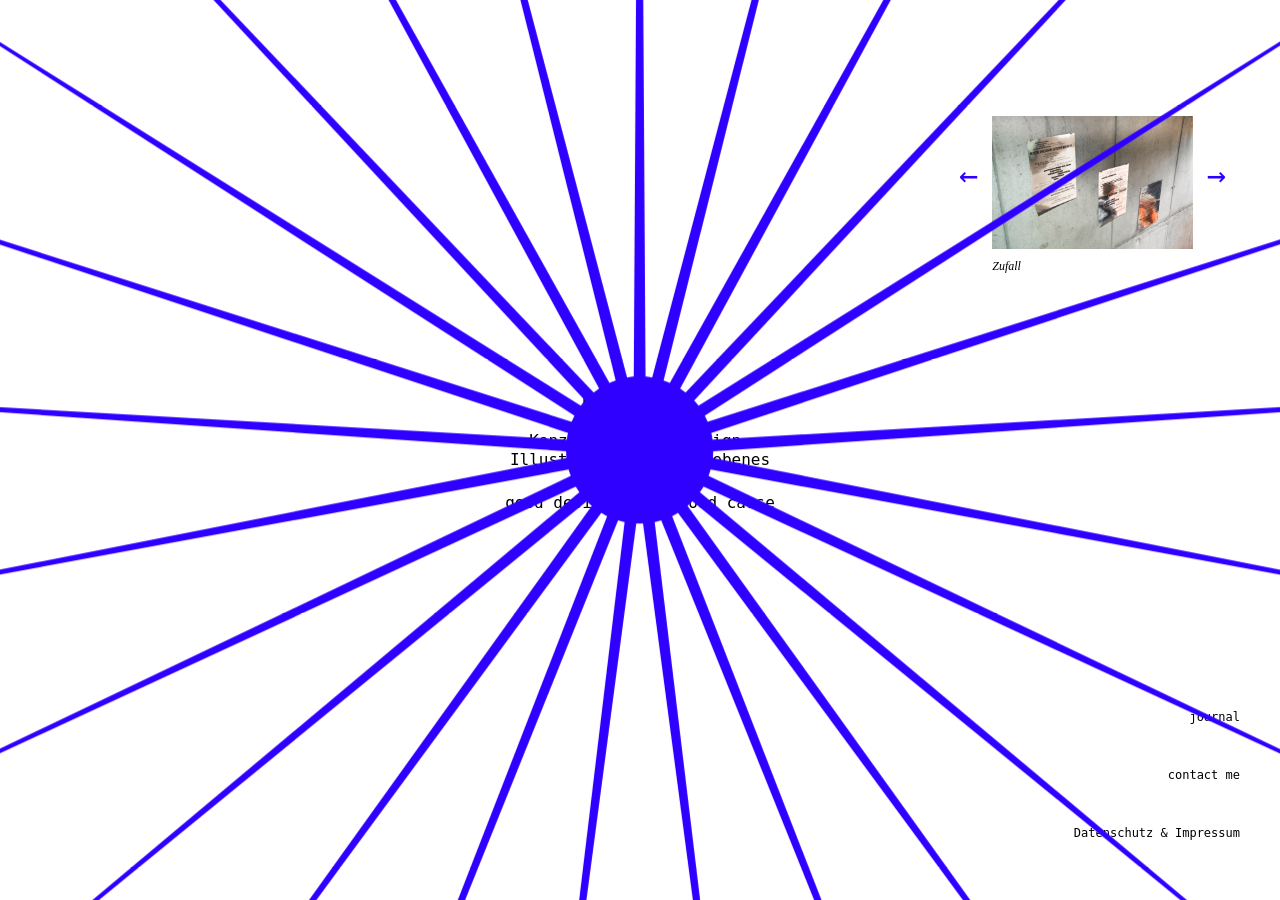
==== index.html @ 7a3da68b "Erste Version des Portfolios" ====
<!DOCTYPE html>
<html lang="de">
<head>
<meta charset="utf-8">
<meta name="viewport" content="width=device-width, initial-scale=1">
<title>Ronja Wagler — Konzept &amp; Idee, Design, Illustration</title>
<meta name="description" content="Ronja Wagler — Konzept &amp; Idee, Design, Illustration, Geschriebenes. Good design for a good cause.">
<link rel="stylesheet" href="styles.css">
<link rel="alternate" type="application/rss+xml" title="Ronja Wagler — Journal" href="feed.xml">
</head>
<body class="is-home">

<a class="skip-link" href="#main">Zum Inhalt springen</a>

<!-- The star. Lives outside main so it can sit above/behind everything. -->
<button id="star" class="star is-intro" aria-label="Zur Startseite">
  <span class="star__pulse">
    <svg class="star__svg" viewBox="0 0 200 200" aria-hidden="true" focusable="false">
      <g id="star-rays"></g>
    </svg>
  </span>
</button>

<main id="main" class="home">

  <!-- Project preview, top right -->
  <section class="preview" aria-label="Aus dem Journal">
    <button class="preview__arrow preview__arrow--prev" aria-label="Vorheriger Beitrag">&#8594;</button>
    <a class="preview__link" href="#">
      <img class="preview__img" src="" alt="" width="295" height="196">
      <span class="preview__caption"></span>
    </a>
    <button class="preview__arrow preview__arrow--next" aria-label="N&auml;chster Beitrag">&#8594;</button>
  </section>

  <!-- Intro, centred -->
  <section class="intro">
    <p class="intro__name"><button id="about-open" class="intro__name-btn">Ronja Wagler</button></p>
    <p class="intro__disciplines">Konzept &amp; Idee, Design,<br>Illustration, Geschriebenes</p>
    <p class="intro__claim">good design for a good cause</p>
  </section>

  <!-- Footer links, bottom right -->
  <nav class="corner-links" aria-label="Weitere Seiten">
    <a href="journal.html">journal</a>
    <a href="#" data-mail>contact me</a>
    <a href="impressum.html">Datenschutz &amp; Impressum</a>
  </nav>

</main>

<!-- Über mich pop-up -->
<div id="about" class="about" hidden>
  <div class="about__panel" role="dialog" aria-modal="true" aria-labelledby="about-title">
    <button id="about-close" class="about__close" aria-label="Schlie&szlig;en">&times;</button>
    <h2 id="about-title" class="about__title">&Uuml;ber mich</h2>
    <p class="about__text">Hi, ich bin Ronja und gestalte am liebsten f&uuml;r das Gute in dieser Welt &ndash;
      im Gro&szlig;en wie im Kleinen.<br>Du auch? Dann lass uns zusammen arbeiten.</p>
    <img class="about__photo" src="images/ich-web.jpg" alt="Portr&auml;t von Ronja Wagler">
  </div>
</div>

<script src="js/posts.js"></script>
<script src="js/star.js"></script>
<script src="js/site.js"></script>
<script src="js/contact.js"></script>
</body>
</html>
---- styles.css ----
/* =========================================================
   Ronja Wagler — portfolio
   Design tokens taken straight from the Figma file.
   ========================================================= */

/* --- Fonts -------------------------------------------------
   Drop the .woff2 files into fonts/ and these will pick up.
   Until then the fallbacks below render, so nothing breaks.
----------------------------------------------------------- */
@font-face {
  font-family: "Fliege Mono";
  src: url("fonts/FliegeMono-Regular.woff2") format("woff2");
  font-weight: 400;
  font-style: normal;
  font-display: swap;
}
@font-face {
  font-family: "Griffiths";
  src: url("fonts/Griffiths-Italic.woff2") format("woff2");
  font-weight: 400;
  font-style: italic;
  font-display: swap;
}

:root {
  /* Colour */
  --blue:  #2f00ff;
  --black: #000000;
  --white: #ffffff;

  /* Type */
  --mono:  "Fliege Mono", ui-monospace, "SFMono-Regular", Menlo, monospace;
  --serif: "Griffiths", Georgia, "Times New Roman", serif;

  --fs-body:  16px;
  --fs-small: 12px;
  --fs-arrow: 32px;

  /* Star */
  --star-size: 190px;          /* size on the home screen */
  --star-scale-intro: 11.66;   /* 2215 / 190 — matches the Figma startscreen */
  --star-dx: 0px;              /* set by star.js: home centre → viewport centre */
  --star-dy: 0px;

  /* Layout */
  --edge: 40px;                /* page margin */
}

* { box-sizing: border-box; }

/* Volle Höhe braucht nur die Startseite: die ist EIN fester
   Bildschirm. Das Journal scrollt und darf so hoch werden,
   wie es will. Darum hängt beides an .is-home statt am body. */
html { height: 100%; }
body.is-home { height: 100%; }

body {
  margin: 0;
  background: var(--white);
  color: var(--black);
  font-family: var(--mono);
  font-size: var(--fs-body);
  line-height: normal;
  isolation: isolate;          /* own stacking context, no z-index fights */
}

body.is-home { overflow: hidden; }   /* one fixed screen, kein Scrollen */

/* Wenn die Grossansicht offen ist, soll der Hintergrund
   nicht mitscrollen. Wird von js/journal.js gesetzt. */
body.is-locked { overflow: hidden; }

/* "hidden" soll IMMER verstecken.
   Das HTML-Attribut hidden ist eigentlich nur ein leises
   display: none vom Browser. Sobald wir einem Element selbst
   ein display geben (z.B. .single { display: flex }), gewinnt
   unseres — und das versteckte Ding ist plötzlich sichtbar.
   Genau so stand die leere Grossansicht dauerhaft offen.
   !important sorgt dafür, dass hidden immer das letzte Wort hat. */
[hidden] { display: none !important; }

a { color: inherit; }

.skip-link {
  position: absolute;
  left: -9999px;
  top: 0;
  background: var(--blue);
  color: var(--white);
  padding: 8px 12px;
  z-index: 100;
}
.skip-link:focus { left: 0; }

:focus-visible {
  outline: 2px solid var(--blue);
  outline-offset: 3px;
}

/* =========================================================
   The star
   ========================================================= */

.star {
  position: fixed;
  left: 8%;
  bottom: 15%;
  width: var(--star-size);
  height: var(--star-size);
  margin: 0;
  padding: 0;
  border: 0;
  background: none;
  cursor: pointer;
  z-index: 2;
  transform-origin: 50% 50%;
  transition: transform 1100ms cubic-bezier(0.65, 0, 0.35, 1);
}

/* Fullscreen state: same star, scaled up and moved to the middle. */
.star.is-intro {
  transform: translate(var(--star-dx), var(--star-dy)) scale(var(--star-scale-intro));
  cursor: zoom-out;
  z-index: 3;
}

/* Slow breathing pulse, on an inner element so it doesn't
   fight with the big intro→home transform above. */
.star__pulse {
  display: block;
  width: 100%;
  height: 100%;
  animation: star-pulse 7s ease-in-out infinite;
}

@keyframes star-pulse {
  0%, 100% { transform: scale(1);    }
  50%      { transform: scale(1.06); }
}

.star__svg {
  display: block;
  width: 100%;
  height: 100%;
  overflow: visible;
  fill: var(--blue);

  /* Nur für die Kipp-Bewegung (MODE "tilt" in js/star.js):
     der Stern folgt dem Cursor mit einer kleinen Verzögerung,
     damit es sich nach Gewicht anfühlt statt nach Zappeln.
     Länger = träger. Beim Wirbel ("swirl") passiert hier nichts. */
  transition: transform 220ms ease-out;
}

/* =========================================================
   Home screen layout
   ========================================================= */

.home {
  position: relative;
  height: 100%;
  z-index: 1;
}

/* --- Intro, centred --- */
.intro {
  position: absolute;
  left: 50%;
  top: 50%;
  transform: translate(-50%, -50%);
  width: 400px;
  max-width: calc(100% - 2 * var(--edge));
  text-align: center;
}

.intro p { margin: 0 0 1.5em; }
.intro p:last-child { margin-bottom: 0; }

.intro__name-btn {
  font: inherit;
  color: inherit;
  background: none;
  border: 0;
  padding: 0;
  cursor: pointer;
  text-decoration: underline;
  text-underline-offset: 3px;
  text-decoration-color: transparent;
  transition: text-decoration-color 150ms;
}
.intro__name-btn:hover,
.intro__name-btn:focus-visible { text-decoration-color: currentColor; }

/* --- Project preview, top right --- */
.preview {
  position: absolute;
  top: 116px;
  right: var(--edge);
  width: 295px;
  display: flex;
  align-items: flex-start;
}

.preview__link {
  display: block;
  text-decoration: none;
  width: 295px;
}

.preview__img {
  display: block;
  width: 100%;
  height: auto;
  aspect-ratio: 295 / 196;
  object-fit: cover;
  background: #eee;
}

.preview__caption {
  display: block;
  margin-top: 10px;
  font-family: var(--serif);
  font-style: italic;
  font-size: var(--fs-small);
}

.preview__arrow {
  font-family: var(--mono);
  font-size: var(--fs-arrow);
  line-height: 1;
  color: var(--blue);
  background: none;
  border: 0;
  padding: 0 14px;
  cursor: pointer;
  align-self: center;
  margin-top: -40px;           /* sit level with the image, not the caption */
}
.preview__arrow--prev { transform: scaleX(-1); }

/* --- Corner links, bottom right --- */
.corner-links {
  position: absolute;
  right: var(--edge);
  bottom: calc(var(--edge) + 20px);
  text-align: right;
  font-size: var(--fs-small);
  display: grid;
  gap: 44px;
}
.corner-links a {
  text-decoration: none;
  text-underline-offset: 3px;
}
.corner-links a:hover,
.corner-links a:focus-visible { text-decoration: underline; }

/* =========================================================
   Über mich pop-up
   ========================================================= */

.about {
  position: fixed;
  inset: 0;
  z-index: 10;
}

.about__panel {
  position: absolute;
  left: 8%;
  top: 10%;
  width: 440px;
  max-width: calc(100% - 2 * var(--edge));
  background: var(--blue);
  color: var(--white);
  padding: 45px;
}

.about__close {
  position: absolute;
  top: -12px;
  right: -12px;
  width: 25px;
  height: 25px;
  border-radius: 50%;
  border: 1px solid var(--blue);
  background: var(--white);
  color: var(--blue);
  font-family: var(--mono);
  font-size: 14px;
  line-height: 1;
  cursor: pointer;
}

.about__title { font: inherit; margin: 0 0 1.5em; }
.about__text  { margin: 0 0 2em; }

.about__photo {
  display: block;
  width: 190px;
  height: auto;
  border: 8px solid var(--white);
}

/* =========================================================
   Responsive — first pass, refine together in the browser
   ========================================================= */

@media (max-width: 900px) {
  :root { --edge: 24px; --star-size: 140px; }
  .preview { top: 90px; width: 240px; }
  .preview__link { width: 240px; }
}

@media (max-width: 600px) {
  :root { --edge: 16px; --star-size: 110px; }
  .preview {
    position: static;
    width: auto;
    padding: 80px var(--edge) 0;
  }
  .preview__link { width: auto; flex: 1; }
  .intro { position: static; transform: none; margin: 48px auto 0; }
  .corner-links { position: static; text-align: center; gap: 20px; margin-top: 48px; }
  .home { height: auto; }
  body.is-home { overflow: auto; }
  .star { left: auto; right: var(--edge); bottom: var(--edge); }
}

/* Respect people who ask for less motion. */
@media (prefers-reduced-motion: reduce) {
  .star { transition-duration: 1ms; }
  .star__pulse { animation: none; }
}


/* =========================================================
   DAS JOURNAL
   =========================================================

   Ein Raster aus unterschiedlich hohen Karten ("Mauerwerk").
   Die Spaltenzahl steckt in --feed-cols und wird weiter unten
   pro Bildschirmbreite kleiner.

   Wichtig: --feed-row und --feed-gap müssen zu ROW_HEIGHT und
   ROW_GAP in js/journal.js passen. Wenn du hier etwas änderst,
   ändere es dort mit — sonst rechnet JavaScript mit anderen
   Zahlen, als CSS zeichnet, und die Karten überlappen.
   ========================================================= */

.is-journal {
  --feed-cols: 3;
  --feed-gap:  28px;   /* ↔ ROW_GAP in js/journal.js    */
  --feed-row:  8px;    /* ↔ ROW_HEIGHT in js/journal.js */

  /* Im Journal ist der Stern nur noch der Heim-Knopf in der
     Ecke, nicht mehr das grosse Bild. Also kleiner. */
  --star-size: 76px;
}

/* Stern in die echte Ecke, damit er den Beiträgen nicht
   im Weg steht. Er bleibt beim Scrollen stehen (position:
   fixed steht oben in .star). */
.is-journal .star {
  left: var(--edge);
  bottom: var(--edge);
}

/* --- Kopfzeile ------------------------------------------ */

.masthead {
  display: flex;
  justify-content: space-between;
  align-items: baseline;
  gap: 20px;
  padding: var(--edge) var(--edge) 0;
}

.masthead p { margin: 0; }

.masthead__brand a {
  text-decoration: none;
  text-underline-offset: 3px;
}
.masthead__brand a:hover,
.masthead__brand a:focus-visible { text-decoration: underline; }

/* "Journal" ist eine Ortsangabe, kein Projekttitel — bleibt
   also in Fliege Mono, nur kleiner und blau. */
.masthead__here {
  font-size: var(--fs-small);
  color: var(--blue);
}

/* --- Filterleiste --------------------------------------- */

.tagbar {
  display: flex;
  flex-wrap: wrap;
  gap: 8px 22px;
  padding: 36px 0 28px;
}

/* Ein Schlagwort. Gleiche Form in der Leiste oben und unter
   den Karten — darum eine eigene, kleine Klasse. */
.tag {
  font-family: var(--mono);
  font-size: var(--fs-small);
  text-decoration: none;
  text-underline-offset: 3px;
  white-space: nowrap;
}
.tag:hover,
.tag:focus-visible { text-decoration: underline; }

/* Das gerade gewählte Schlagwort ist blau und unterstrichen —
   dieselbe Logik wie "Menu active" im Design-System. */
.tag.is-active {
  color: var(--blue);
  text-decoration: underline;
}

/* --- Kopf einer Schlagwort-Seite ------------------------ */

.taghead {
  max-width: 560px;
  padding-bottom: 40px;
}

/* Ein Projekttitel ist das, was die ARBEIT sagt —
   also Griffiths Kursiv, nicht Fliege Mono. */
.taghead__title {
  font-family: var(--serif);
  font-style: italic;
  font-weight: 400;
  font-size: 28px;
  line-height: 1.2;
  margin: 0 0 12px;
}

.taghead__blurb { margin: 0 0 10px; }

.taghead__hint {
  margin: 0;
  font-size: var(--fs-small);
  color: var(--blue);
}

/* --- Das Raster ----------------------------------------- */

.journal {
  padding: 0 var(--edge);
  /* Platz unten, damit die letzte Karte nicht unter dem
     Stern und den Fusslinks verschwindet. */
  padding-bottom: 40px;
}

.feed {
  display: grid;
  grid-template-columns: repeat(var(--feed-cols), 1fr);
  gap: var(--feed-gap);

  /* Sehr viele sehr niedrige Zeilen. Jede Karte bekommt von
     js/journal.js gesagt, über wie viele sie sich erstreckt.
     So entsteht das Mauerwerk. */
  grid-auto-rows: var(--feed-row);

  /* Ohne das würden die Karten auf Zeilenhöhe gestreckt und
     wir könnten ihre echte Höhe nicht messen. */
  align-items: start;
}

.feed__empty {
  margin: 0 0 32px;
  color: var(--blue);
}

/* --- Eine Karte ----------------------------------------- */

.post {
  position: relative;
  /* Die Karte ist so hoch wie ihr Inhalt. Die Rasterzeilen
     kommen per grid-row-end aus dem JavaScript. */
}

/* Text-Beiträge bekommen einen blauen Rahmen. Dadurch liest
   sich das Raster: Bilder sind randlos, Gedanken sind
   eingerahmt. */
.post--text {
  border: 1px solid var(--blue);
  padding: 22px;
}

.post__figure {
  position: relative;
  margin: 0;
}

.post__img {
  display: block;
  width: 100%;
  height: auto;
  background: #eee;      /* Platzhalterfläche, solange das Bild lädt */
}

/* "+2" oben rechts auf dem Bild, wenn im Beitrag mehr Bilder
   stecken als das eine gezeigte. */
.post__count {
  position: absolute;
  top: 8px;
  right: 8px;
  background: var(--blue);
  color: var(--white);
  font-size: var(--fs-small);
  line-height: 1;
  padding: 5px 7px;
}

.post__date {
  display: block;
  margin-top: 10px;
  font-size: var(--fs-small);
  color: var(--blue);
}
.post--text .post__date { margin-top: 0; }

/* Der Titel ist Ronjas Stimme → Fliege Mono, nicht kursiv. */
.post__title {
  font: inherit;
  font-weight: 400;
  margin: 6px 0 0;
}

/* Die Bildunterschrift gehört zur Arbeit → Griffiths Kursiv. */
.post__caption {
  font-family: var(--serif);
  font-style: italic;
  font-size: var(--fs-small);
  margin: 6px 0 0;
}

/* --- Gekürzter Text auf der Karte ---
   Begrenzt auf --lines Zeilen (kommt aus EXCERPT_LINES in
   js/journal.js). Wenn wirklich etwas abgeschnitten wird,
   setzt das JavaScript die Klasse .is-clamped und der Text
   läuft unten sanft aus — so sieht man, dass es weitergeht. */
.post__excerpt {
  margin-top: 10px;
  line-height: 1.5;
  max-height: calc(var(--lines, 12) * 1.5em);
  overflow: hidden;
}

.post__excerpt p { margin: 0 0 0.8em; }
.post__excerpt p:last-child { margin-bottom: 0; }

.post__excerpt.is-clamped {
  -webkit-mask-image: linear-gradient(to bottom, #000 72%, transparent 100%);
          mask-image: linear-gradient(to bottom, #000 72%, transparent 100%);
}

.post__tags {
  margin: 14px 0 0;
  display: flex;
  flex-wrap: wrap;
  gap: 4px 14px;

  /* Muss ÜBER dem unsichtbaren Karten-Link liegen, sonst
     fängt der die Klicks auf die Schlagworte ab. */
  position: relative;
  z-index: 2;
}

/* --- Der unsichtbare Link über der ganzen Karte ---
   Ein echter Link (nicht nur ein Klick-Ereignis), damit man
   ihn mit der Tab-Taste erreicht, die Adresse kopieren und
   mit der mittleren Maustaste in einem neuen Tab öffnen kann.
   Die Schlagworte darin liegen mit z-index: 2 darüber. */
.post__open {
  position: absolute;
  inset: 0;
  z-index: 1;
}

/* =========================================================
   Grossansicht eines Beitrags
   ========================================================= */

.single {
  position: fixed;
  inset: 0;
  z-index: 20;

  /* Blauer Hauch über der Seite — auf weissem Grund wäre ein
     weisser Schleier unsichtbar, und Schwarz wäre fremd im
     Farbsystem. */
  background: rgba(47, 0, 255, 0.14);

  display: flex;
  align-items: flex-start;
  justify-content: center;
  padding: var(--edge);
  overflow: auto;
}

.single__panel {
  position: relative;
  width: 100%;
  max-width: 720px;
  max-height: calc(100vh - 2 * var(--edge));
  overflow: auto;
  background: var(--white);
  border: 1px solid var(--blue);
  padding: 45px;
}

/* Gleiche Form wie das Schliessen-Kreuz im Über-mich-Fenster. */
.single__close {
  position: sticky;
  top: 0;
  float: right;
  width: 25px;
  height: 25px;
  border-radius: 50%;
  border: 1px solid var(--blue);
  background: var(--white);
  color: var(--blue);
  font-family: var(--mono);
  font-size: 14px;
  line-height: 1;
  cursor: pointer;
}

.single__date {
  display: block;
  font-size: var(--fs-small);
  color: var(--blue);
}

.single__title {
  font: inherit;
  font-weight: 400;
  margin: 8px 0 0;
}

.single__text {
  margin-top: 20px;
  line-height: 1.5;
}
.single__text p { margin: 0 0 1em; }
.single__text p:last-child { margin-bottom: 0; }

.single__figure { margin: 28px 0 0; }

.single__img {
  display: block;
  width: 100%;
  height: auto;
  background: #eee;
}

.single__caption {
  font-family: var(--serif);
  font-style: italic;
  font-size: var(--fs-small);
  margin-top: 8px;
}

.single__link { margin: 24px 0 0; }
.single__link a { text-underline-offset: 3px; }

.single__tags {
  margin: 28px 0 0;
  display: flex;
  flex-wrap: wrap;
  gap: 4px 14px;
}

/* =========================================================
   Fusszeile im Journal
   ========================================================= */

.journal__foot {
  padding: 0 var(--edge) var(--edge);
  /* Links Platz lassen für den Stern in der Ecke. */
  padding-left: calc(var(--edge) + var(--star-size) + 24px);
}

/* Im Journal stehen die Ecklinks wirklich im Dokument,
   nicht absolut in der Ecke wie auf der Startseite. */
.corner-links--foot {
  position: static;
  display: flex;
  flex-wrap: wrap;
  justify-content: flex-end;
  gap: 8px 32px;
}

/* =========================================================
   Journal — responsiv
   ========================================================= */

@media (max-width: 1100px) {
  .is-journal { --feed-cols: 2; }
}

@media (max-width: 900px) {
  .is-journal { --star-size: 64px; --feed-gap: 20px; }
  .tagbar { padding: 28px 0 22px; }
  .single__panel { padding: 32px; }
  .taghead__title { font-size: 24px; }
}

@media (max-width: 600px) {
  .is-journal { --feed-cols: 1; --star-size: 52px; }

  /* Eine Spalte braucht kein Mauerwerk mehr — aber die
     Rechnung im JavaScript stört auch nicht, sie ergibt
     dann einfach eine Karte pro "Reihe". */
  .masthead { padding-top: 20px; }
  .single__panel { padding: 24px; }
  .corner-links--foot { justify-content: flex-start; }
  .journal__foot { padding-left: calc(var(--edge) + var(--star-size) + 16px); }
}


/* =========================================================
   IMPRESSUM & DATENSCHUTZ
   =========================================================

   Eine reine Textseite. Sie leiht sich vom Journal den
   Stern, die Kopf- und die Fusszeile (darum steht im HTML
   auch is-journal am body) und braucht selbst nur eine
   gut lesbare Textspalte.
   ========================================================= */

/* Höchstens so breit, dass eine Zeile noch bequem zu lesen
   ist — etwa 60 bis 70 Zeichen. Rechtstexte sind lang,
   da hilft eine schmale Spalte besonders. */
:root { --legal-width: 640px; }

.legal {
  max-width: calc(var(--legal-width) + 2 * var(--edge));
  padding: 56px var(--edge) 80px;
  line-height: 1.5;
}

/* Abstand zwischen Impressum und Datenschutz. */
.legal__section + .legal__section { margin-top: 72px; }

/* Die grossen Überschriften: Fliege Mono, wie alles, was
   DU sagst (Projekttitel wären Griffiths). Blau, damit man
   beim Scrollen sieht, wo der zweite Teil anfängt. */
.legal__title {
  font: inherit;
  color: var(--blue);
  margin: 0 0 24px;
}

/* Zwischenüberschriften im eingefügten Text (<h2>):
   gleiche Schrift, nur mit Luft darüber. */
.legal h2 {
  font: inherit;
  margin: 2em 0 0.5em;
}

.legal p { margin: 0 0 1em; }

/* Lange Links (z.B. zu Behörden) dürfen umbrechen,
   statt auf dem Handy aus dem Bild zu ragen. */
.legal a { overflow-wrap: anywhere; text-underline-offset: 3px; }

/* "Text folgt." — der Platzhalter, bis dein Text da ist. */
.legal__todo { color: var(--blue); font-size: var(--fs-small); }

/* Der Link zur Seite, auf der man gerade ist, bleibt
   unterstrichen — wie das aktive Schlagwort im Journal. */
.corner-links a[aria-current="page"] { text-decoration: underline; }

@media (max-width: 600px) {
  .legal { padding-top: 36px; }
  .legal__section + .legal__section { margin-top: 56px; }
}
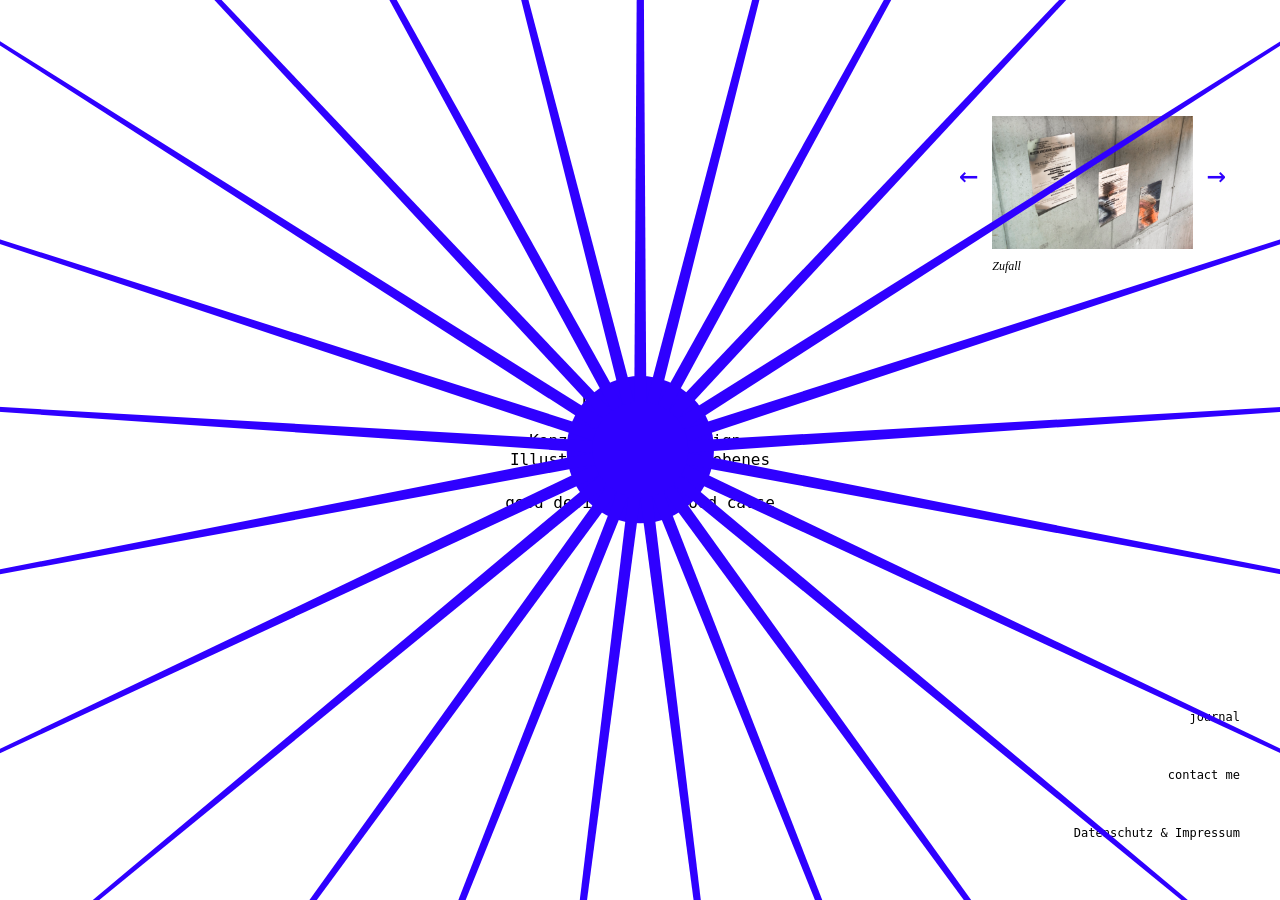
==== commit 6229992c: "Atmen entfernt, der Kompass reicht" ====
--- a/index.html
+++ b/index.html
@@ -14,11 +14,9 @@
 
 <!-- The star. Lives outside main so it can sit above/behind everything. -->
 <button id="star" class="star is-intro" aria-label="Zur Startseite">
-  <span class="star__pulse">
-    <svg class="star__svg" viewBox="0 0 200 200" aria-hidden="true" focusable="false">
-      <g id="star-rays"></g>
-    </svg>
-  </span>
+  <svg class="star__svg" viewBox="0 0 200 200" aria-hidden="true" focusable="false">
+    <g id="star-rays"></g>
+  </svg>
 </button>
 
 <main id="main" class="home">
--- a/styles.css
+++ b/styles.css
@@ -114,28 +114,45 @@
   cursor: pointer;
   z-index: 2;
   transform-origin: 50% 50%;
-  transition: transform 1100ms cubic-bezier(0.65, 0, 0.35, 1);
-}
-
-/* Fullscreen state: same star, scaled up and moved to the middle. */
+
+  /* Alles, was sich zwischen gross und klein ändert, gleitet
+     mit derselben Kurve — sonst liefe die Mitte des Sterns
+     beim Schrumpfen nicht auf einer geraden Bahn. */
+  --star-ease: 1100ms cubic-bezier(0.65, 0, 0.35, 1);
+  transition:
+    transform var(--star-ease),
+    width     var(--star-ease),
+    height    var(--star-ease),
+    margin    var(--star-ease);
+}
+
+/* Fullscreen state: the star in the middle, REALLY big.
+
+   Früher war das derselbe kleine Stern, nur mit scale() 11,66-mal
+   vergrössert. Das sah am Handy verpixelt aus: Handy-Browser
+   malen ein Element mit transform einmal als Pixelbild in seiner
+   ECHTEN Grösse (110px) und blasen dieses Bild dann auf.
+   Am Desktop malt der Browser neu, darum fiel es dort nicht auf.
+
+   Jetzt bekommt der grosse Stern wirklich die grosse Breite und
+   Höhe. Dann ist schon das Pixelbild gross — und scharf.
+
+   Damit er beim Wachsen nicht aus seiner Ecke "herauswächst",
+   ziehen negative Ränder (margin) ihn um die halbe Zunahme
+   zurück. So bleibt seine Mitte, wo sie war, und translate()
+   schiebt ihn von dort in die Bildschirmmitte — genau wie
+   vorher. js/star.js muss davon nichts wissen.
+   (Margin auf allen vier Seiten, weil der Stern am Desktop links
+   unten verankert ist und am Handy rechts unten — es wirkt
+   jeweils nur die Seite, an der er festgemacht ist.) */
 .star.is-intro {
-  transform: translate(var(--star-dx), var(--star-dy)) scale(var(--star-scale-intro));
+  --star-big: calc(var(--star-size) * var(--star-scale-intro));
+  width:  var(--star-big);
+  height: var(--star-big);
+  margin: calc((var(--star-size) - var(--star-big)) / 2);
+  transform: translate(var(--star-dx), var(--star-dy));
   cursor: zoom-out;
   z-index: 3;
-}
-
-/* Slow breathing pulse, on an inner element so it doesn't
-   fight with the big intro→home transform above. */
-.star__pulse {
-  display: block;
-  width: 100%;
-  height: 100%;
-  animation: star-pulse 7s ease-in-out infinite;
-}
-
-@keyframes star-pulse {
-  0%, 100% { transform: scale(1);    }
-  50%      { transform: scale(1.06); }
 }
 
 .star__svg {
@@ -330,7 +347,6 @@
 /* Respect people who ask for less motion. */
 @media (prefers-reduced-motion: reduce) {
   .star { transition-duration: 1ms; }
-  .star__pulse { animation: none; }
 }
 
 
